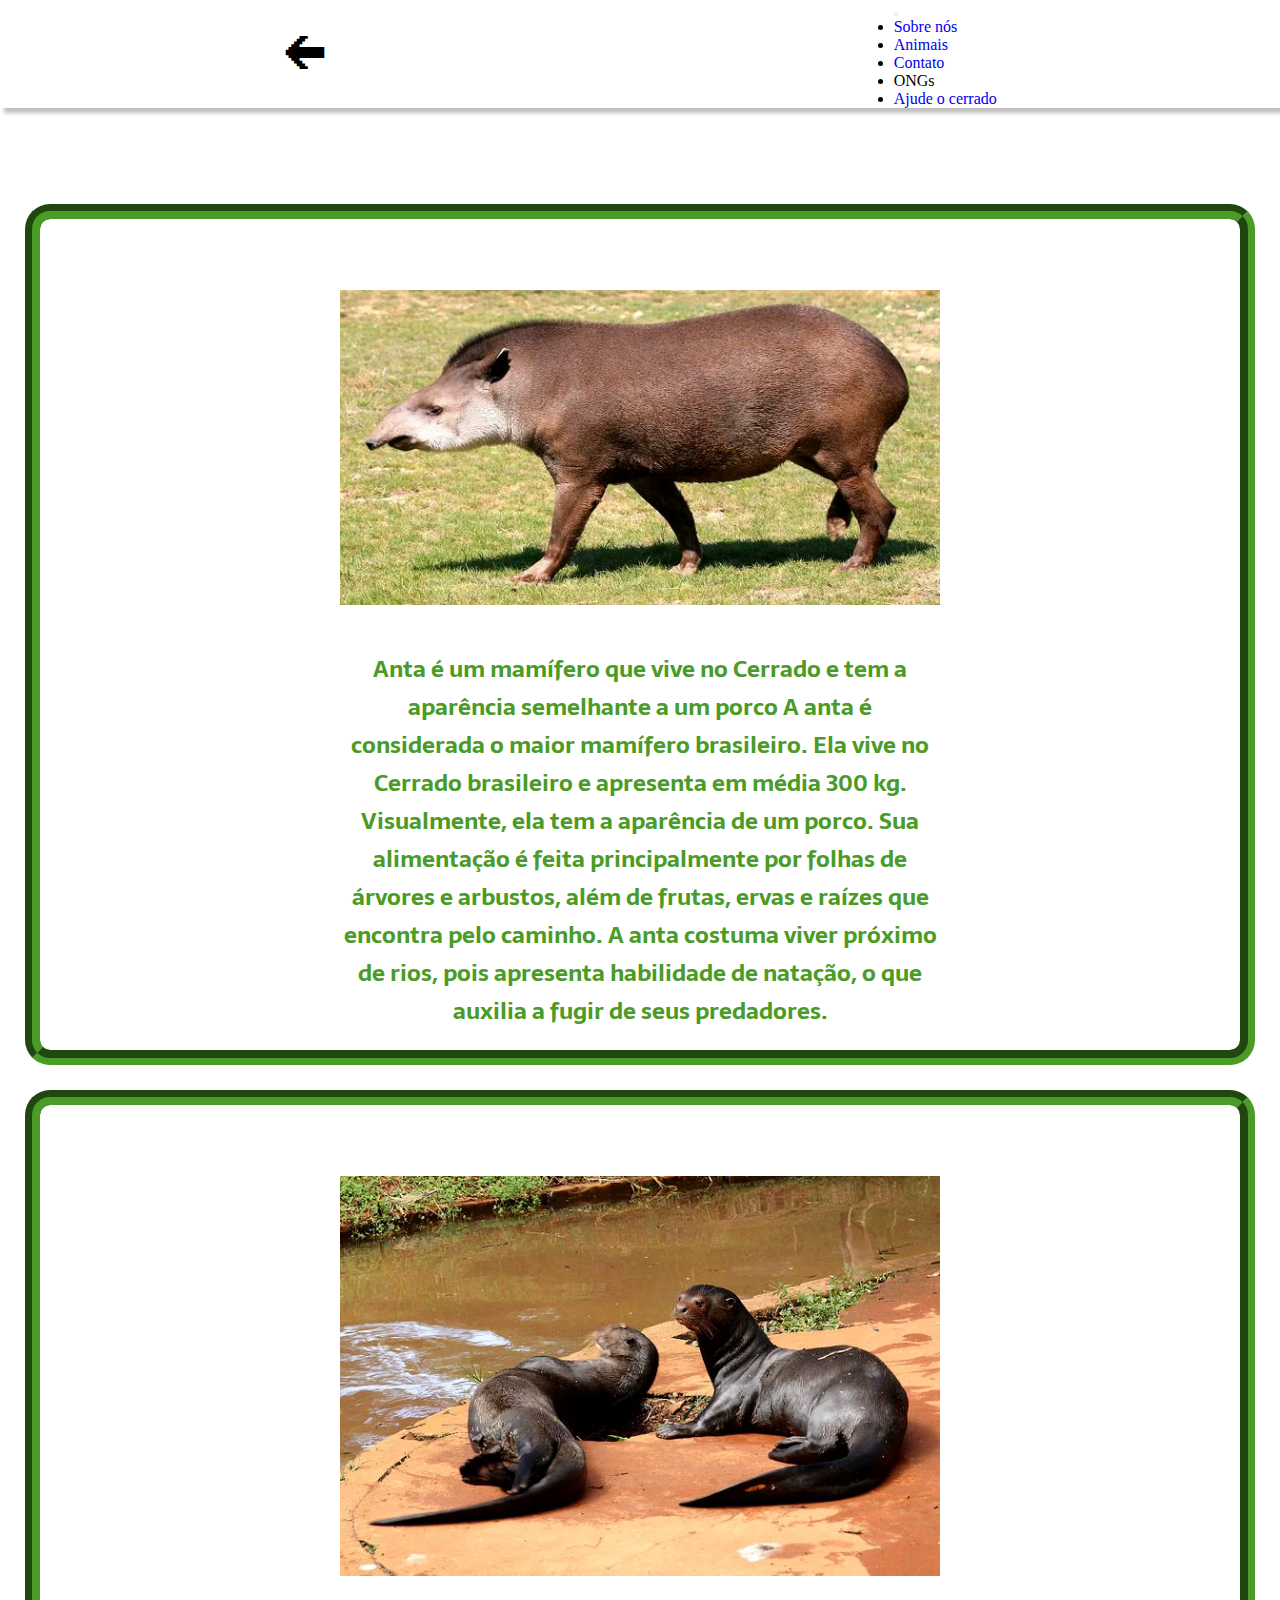
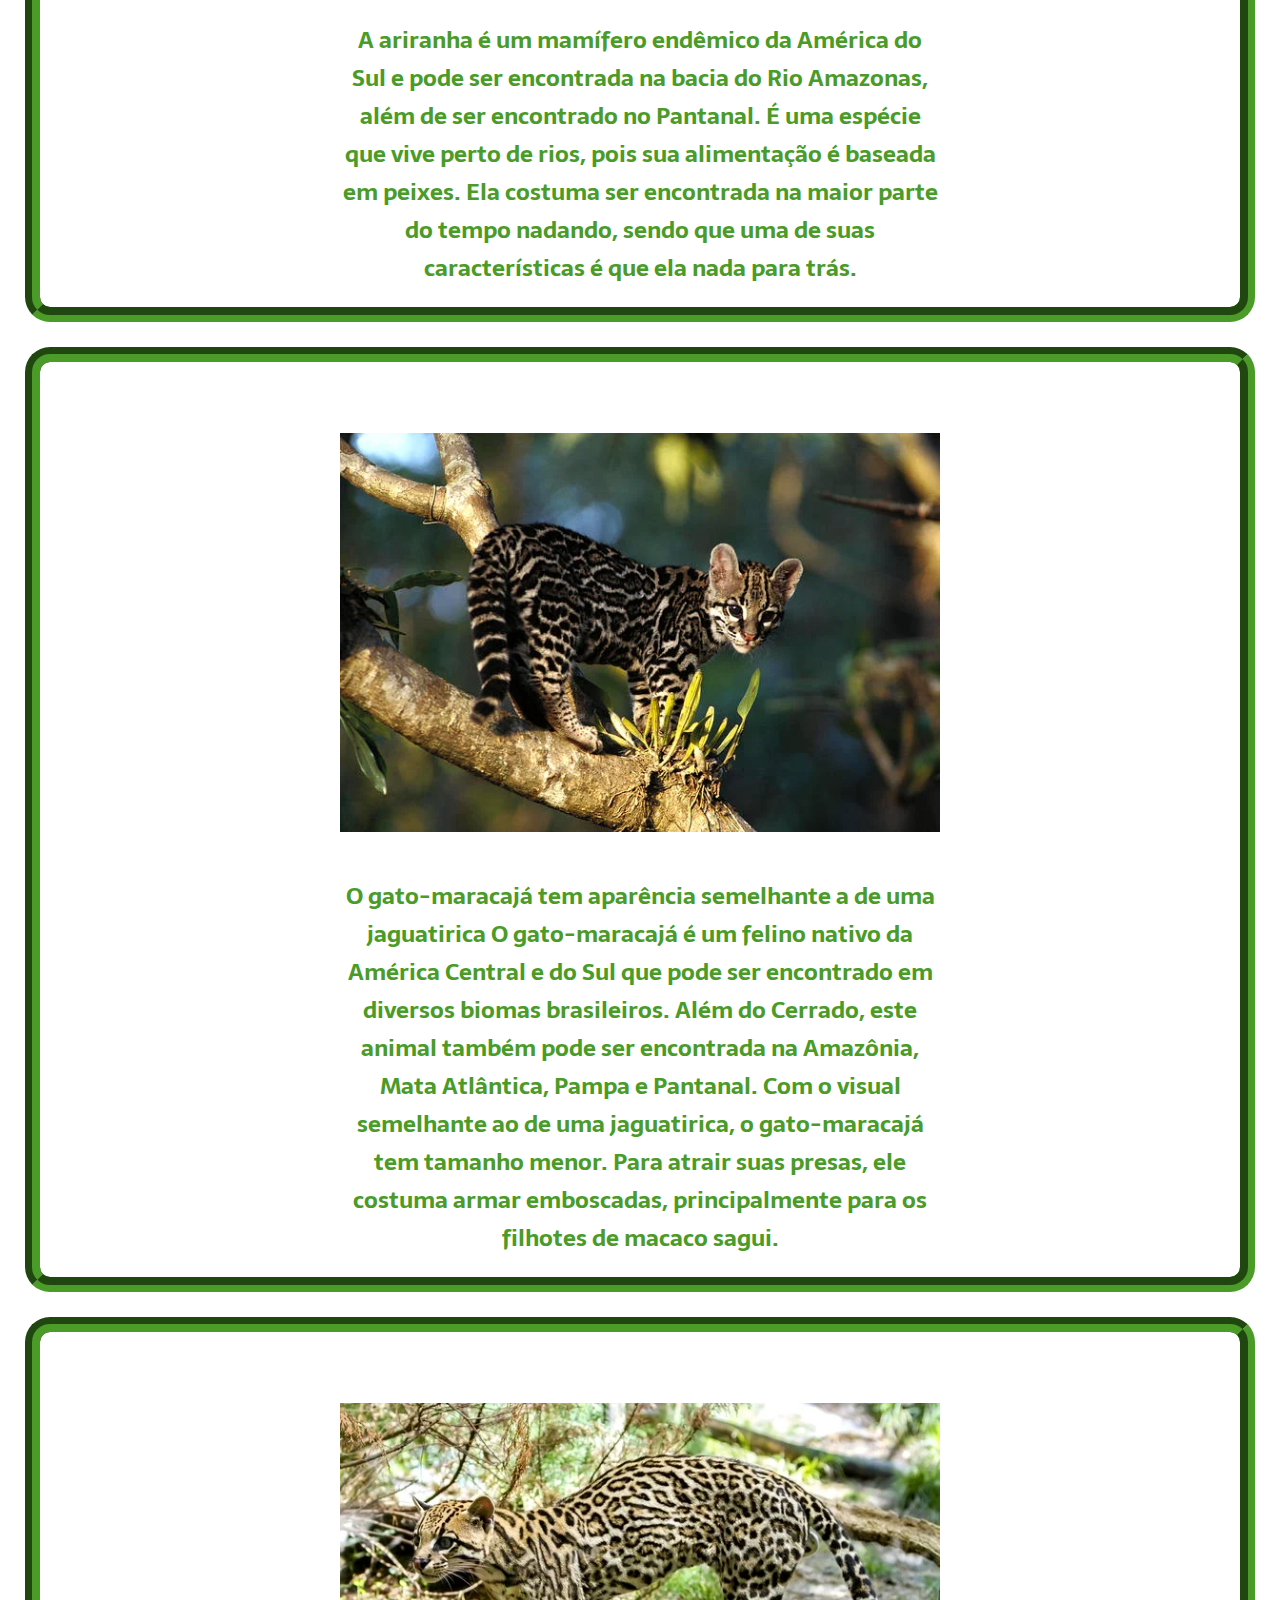
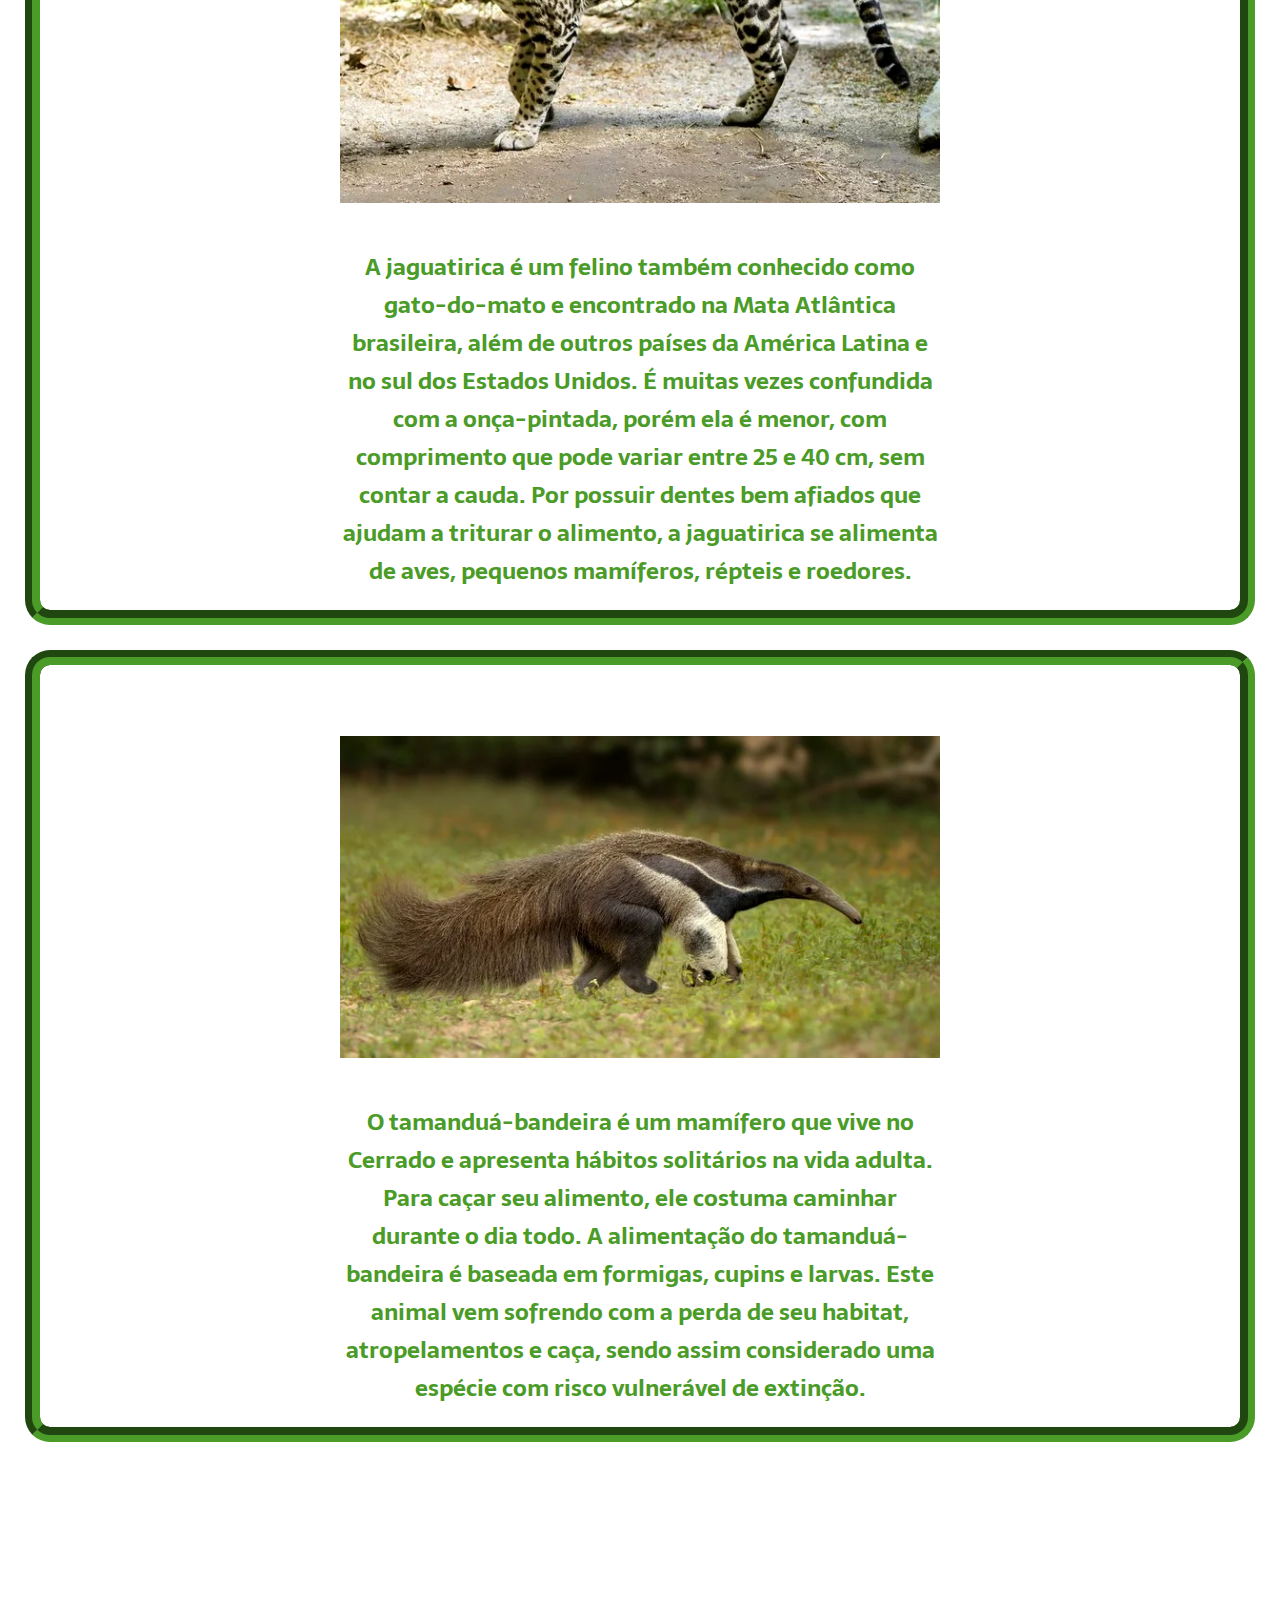
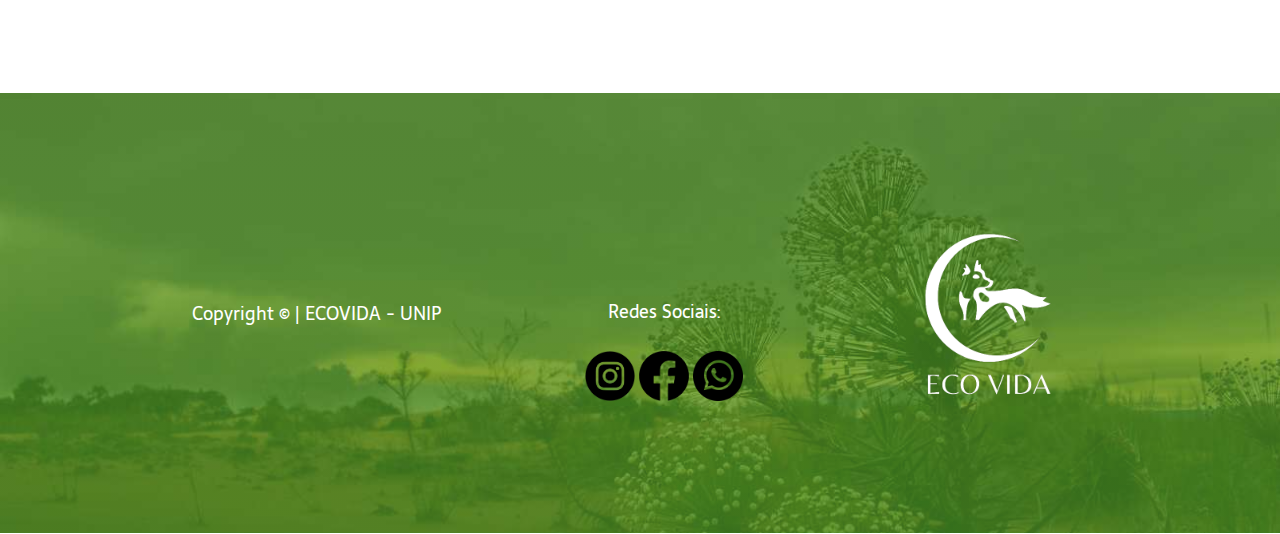
==== animais.html @ 4eb96afd "Commit EcoVida" ====
<!DOCTYPE html>
<html lang="pt-br">

<head>
    <link rel="stylesheet" type="text/css" href="animais.css">
    <link rel="shortcut icon" href="Imagens/Logos/short.png">
    <meta charset="UTF-8">
    <meta name="viewport" content="width=device-width, initial-scale=1.0">
    <meta name="description" content="São mais de. 30 anos de trabalho com projetos, centro ambiental e viveiro de mudas. Somos uma ONG que luta pela defesa, preservação e recuperação do cerrado.">
    <link href="https://cdn.jsdelivr.net/npm/bootstrap@5.1.3/dist/css/bootstrap.min.css" rel="stylesheet" integrity="sha384-1BmE4kWBq78iYhFldvKuhfTAU6auU8tT94WrHftjDbrCEXSU1oBoqyl2QvZ6jIW3" crossorigin="anonymous">
    <title>ECO VIDA: Salvando o cerrado.</title>
</head>

<body>
    <header class="cabeca">
        <a class="setinha" href="index.html">🡰</a> 
        <nav class="navbar navbar-expand-lg navbar-light bg-light">
            <div class="container-fluid">
              
              <button class="navbar-toggler" type="button" data-bs-toggle="collapse" data-bs-target="#navbarNav" aria-controls="navbarNav" aria-expanded="false" aria-label="Toggle navigation">
                <span class="navbar-toggler-icon"></span>
              </button>
              <div class="collapse navbar-collapse" id="navbarNav">
                <ul class="navbar-nav">
                    <li class="nav-item">
                        <a class="nav-link" href="index.html#about_us">Sobre nós</a>
                  </li>
                  <li class="nav-item">
                    <a class="nav-link" href="animais.html">Animais</a>
                  </li>
                  <li class="nav-item">
                    <a class="nav-link" href="contato.html">Contato</a>
                  </li>
                  <li class="nav-item">
                    <a class="nav-link">ONGs</a>
                  </li>
                  <li class="nav-item">
                    <a class="nav-link" href="aplicativo.html">Ajude o cerrado</a>
                  </li>
                </ul>
              </div>
            </div>
          </nav>
           <!--Teste
            <img class="cabeca-logo" src="Imagens/Logos/LogoHeader.png"> 
            <nav class="cabeca-menu">
                <a class="cabeca-menu-index" href="index.html#about_us">Sobre nós</a>
                <a class="cabeca-menu-index" href="animais.html">Animais</a>
                <a class="cabeca-menu-index" href="contato.html">Contato</a>
                <a class="cabeca-menu-index" href="">ONGs</a>
                <a class="cabeca-menu-index" href="aplicativo.html">Ajude o cerrado</a>
            </nav>
        -->
    </header>

    <main class="corpo">
    <h1>Animais em risco de extinção</h1>
        <div class="animal">
            <h1>1. Anta (Tapirus terrestris)</h1>
            <img src="Imagens/Animais/anta.png">
            <h3>Anta é um mamífero que vive no Cerrado e tem a aparência semelhante a um porco A anta é considerada o maior mamífero 
            brasileiro. Ela vive no Cerrado brasileiro e apresenta em média 300 kg. Visualmente, ela tem a aparência de um porco. 
            Sua alimentação é feita principalmente por folhas de árvores e arbustos, além de frutas, ervas e raízes que encontra 
            pelo caminho. A anta costuma viver próximo de rios, pois apresenta habilidade de natação, o que auxilia a fugir de 
            seus predadores.</h3>
        </div>

        <div class="animal">
            <h1>2. Ariranha (Pteronura brasiliensis)</h1>
            <img src="Imagens/Animais/ariranha.png">
            <h3>A ariranha é um mamífero endêmico da América do Sul e pode ser encontrada na bacia do Rio Amazonas, além de ser encontrado 
            no Pantanal. É uma espécie que vive perto de rios, pois sua alimentação é baseada em peixes. Ela costuma ser encontrada na 
            maior parte do tempo nadando, sendo que uma de suas características é que ela nada para trás.</h3>
        </div>

        <div class="animal">
            <h1>3. Gato-maracajá (Leopardus wiedii)</h1>
            <img src="Imagens/Animais/gato.png">
            <h3>O gato-maracajá tem aparência semelhante a de uma jaguatirica O gato-maracajá é um felino nativo da América Central e 
            do Sul que pode ser encontrado em diversos biomas brasileiros. Além do Cerrado, este animal também pode ser encontrada na Amazônia, Mata Atlântica, 
            Pampa e Pantanal. Com o visual semelhante ao de uma jaguatirica, o gato-maracajá tem tamanho menor. Para atrair suas presas, ele costuma armar 
            emboscadas, principalmente para os filhotes de macaco sagui.</h3>
        </div>

        <div class="animal">
            <h1>4. Jaguatirica (Leopardus pardalis)</h1>
            <img src="Imagens/Animais/jaguatirica.png">
            <h3>A jaguatirica é um felino também conhecido como gato-do-mato e encontrado na Mata Atlântica brasileira, além de outros países da América Latina 
            e no sul dos Estados Unidos. É muitas vezes confundida com a onça-pintada, porém ela é menor, com comprimento que pode variar entre 25 e 40 cm, 
            sem contar a cauda. Por possuir dentes bem afiados que ajudam a triturar o alimento, a jaguatirica se alimenta de aves, pequenos mamíferos, 
            répteis e roedores.</h3>
        </div>

        <div class="animal">
            <h1>5. Tamanduá bandeira (Myrmecophaga tridactyla)</h1>
            <img src="Imagens/Animais/tamandua.png">
            <h3>O tamanduá-bandeira é um mamífero que vive no Cerrado e apresenta hábitos solitários na vida adulta. Para caçar seu alimento, ele costuma caminhar 
            durante o dia todo. A alimentação do tamanduá-bandeira é baseada em formigas, cupins e larvas. Este animal vem sofrendo com a perda de seu habitat, 
            atropelamentos e caça, sendo assim considerado uma espécie com risco vulnerável de extinção.</h3>
    </main>

    <footer class="rodape">
        <h5 class="rodape-texto"> Copyright © | ECOVIDA - UNIP </h5>
        <div class="rodape-sociais">
            <h5 class="rodape-texto"> Redes Sociais:</h5>
            <a target="_blank" href="https://www.instagram.com/_teixeiraaf/"><img src="Imagens/Logos/LogoInstagram.png"></a>
            <a target="_blank" href="https://www.facebook.com/rodney.roquesilvafranca/"><img src="Imagens/Logos/LogoFacebook.png"></a>
            <a target="_blank" href="https://api.whatsapp.com/send?phone=556281223649&text=Olá%20quero%20ajudar%20o%20Cerrado!"><img src="Imagens/Logos/LogoWhatsapp.png"></a>
        </div>
        <img src="Imagens/Logos/LogoFooter.png">
    </footer>
    <script src="https://cdn.jsdelivr.net/npm/bootstrap@5.1.3/dist/js/bootstrap.bundle.min.js" integrity="sha384-ka7Sk0Gln4gmtz2MlQnikT1wXgYsOg+OMhuP+IlRH9sENBO0LRn5q+8nbTov4+1p" crossorigin="anonymous"></script>
</body>
</html>
---- animais.css ----
@import url('https://fonts.googleapis.com/css2?family=Comfortaa:wght@400;700&family=Righteous&family=Sarala&display=swap');

* {
    margin: 0;
    padding: 0;
    box-sizing: border-box;
    text-decoration: none;
}

body {
    font-size: 100%;
    background-size: cover;
    background-image: url(Imagens/Backgroundarara.jpg);
    background-attachment: fixed;
}


/*CABEÇA DO SITE*/
.cabeca {
    display: flex;
    flex-direction: row;
    align-items: center;
    justify-content: space-around;
    box-shadow: 4px 5px 4px rgba(0, 0, 0, 0.25);
    background-color: white;
}

.setinha{
    color: black;
    font-size: 44px;
    transition: 0.5s;
    text-decoration: none;
}

.setinha:hover{
    color: #4a9b27;
}

.cabeca-logo {
    height: 150px;
}

.cabeca-menu {
    display: flex;
    gap: 32px;
    padding: 25px;
}

.cabeca-menu-index {
    font-family: 'Sarala', sans-serif;
    color: white;
    font-weight: 400;
    font-size: 20px;
}

.cabeca-menu a{
    transition: 0.5s;
}

.cabeca-menu a:hover {
    color: #4a9b27;
    font-size: 22px;
}
/*************CABEÇA DO SITE*****************/

/*CORPO DO SITE*/
.corpo{
    text-align: center;
    color: #4a9b27;
    margin-top: 20px;
    font-size: 20px;
}

.corpo h1{
    color: white;
    font-family: 'Righteous';
}

.animal{
    border: 15px solid #4a9b27;
    border-radius: 25px;
    border-style: groove;
    background-color: white;
    margin: 25px;
}

.corpo h3{
    width: 50%;
    margin: 20px auto;
    font-family: 'Sarala', sans-serif;
}

.corpo img{
    margin-bottom: 20px;
    margin-top: 20px;
    width: 50%;
}
/***********CORPO DO SITE************/

/*RODAPÉ*/
.rodape {
    display: flex;
    flex-direction: row;
    align-items: center;
    justify-content: space-around;
    background-color: #4a9b27;
    background: linear-gradient( rgba(74,155,39,0.6348914565826331), rgba(74,155,39,0.7133228291316527)),url(Imagens/Rodapéfavela.jpg);
    background-size: cover;
    background-repeat: no-repeat;
    padding: 120px;
    background-position: center;
    margin-top: 250px;
    border-top: 0.4px solid white;
    border-bottom: 0.4px solid white;
}

.rodape-texto {
    font-family: 'Sarala', sans-serif;
    font-weight: 300;
    font-size: 18px;
    color: white;
    align-items: center;
}

.rodape img{
    width: 200px;
}

.rodape-sociais{
    display: block;
    margin-top: 75px;
    text-align: center;
}

.rodape-sociais img{
    margin-top: 25px;
    width: 50px;
    transition: 0.5s;
}

.rodape-sociais img:hover{
    background-color: white;
    border-radius: 50px;
}
/*************RODAPÉ****************/

@media screen and (max-width:1015px){
    .rodape{
        display: flex;
        flex-direction: column;
    }

    .rodape img{
        margin-top: 90px;
    }

    .rodape h5{
        text-align: center;
    }

    .corpo h3{
        width: 100%;
    }

    .corpo img{
        width: 100%;
    }
}
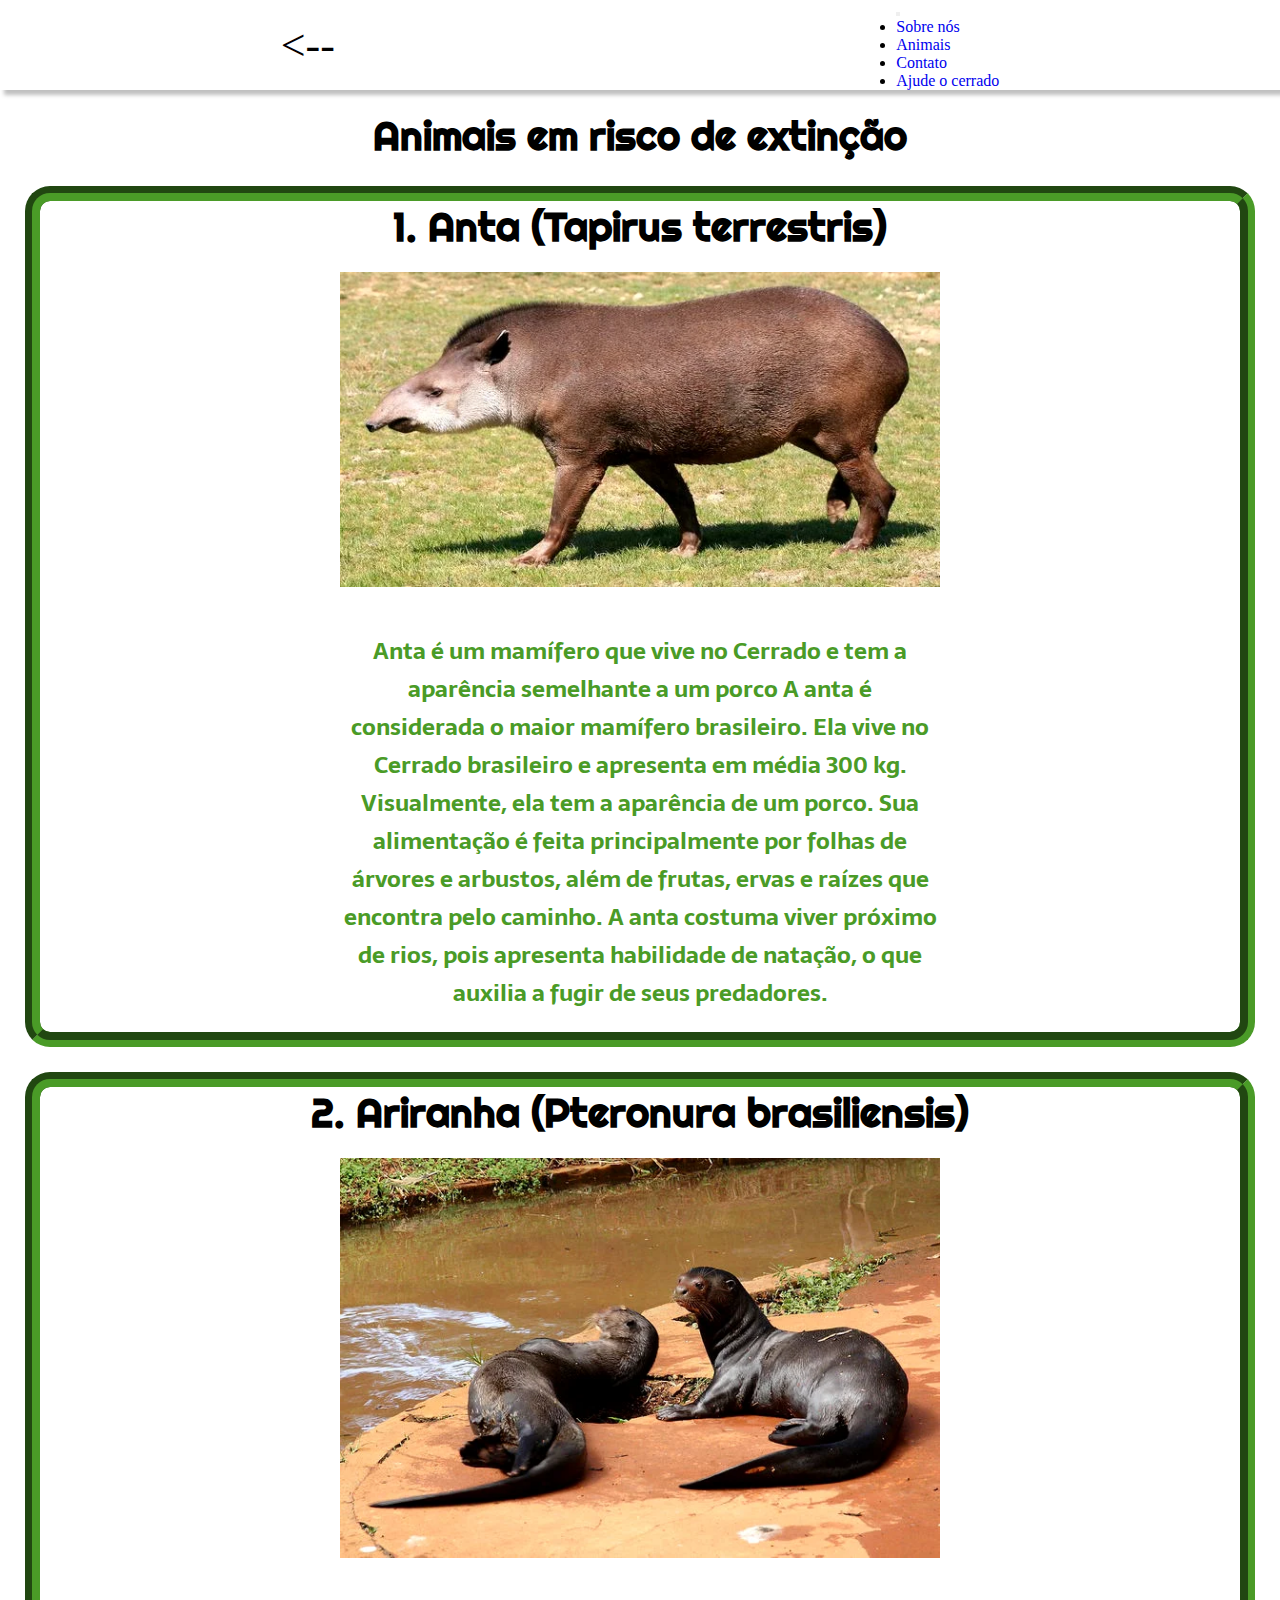
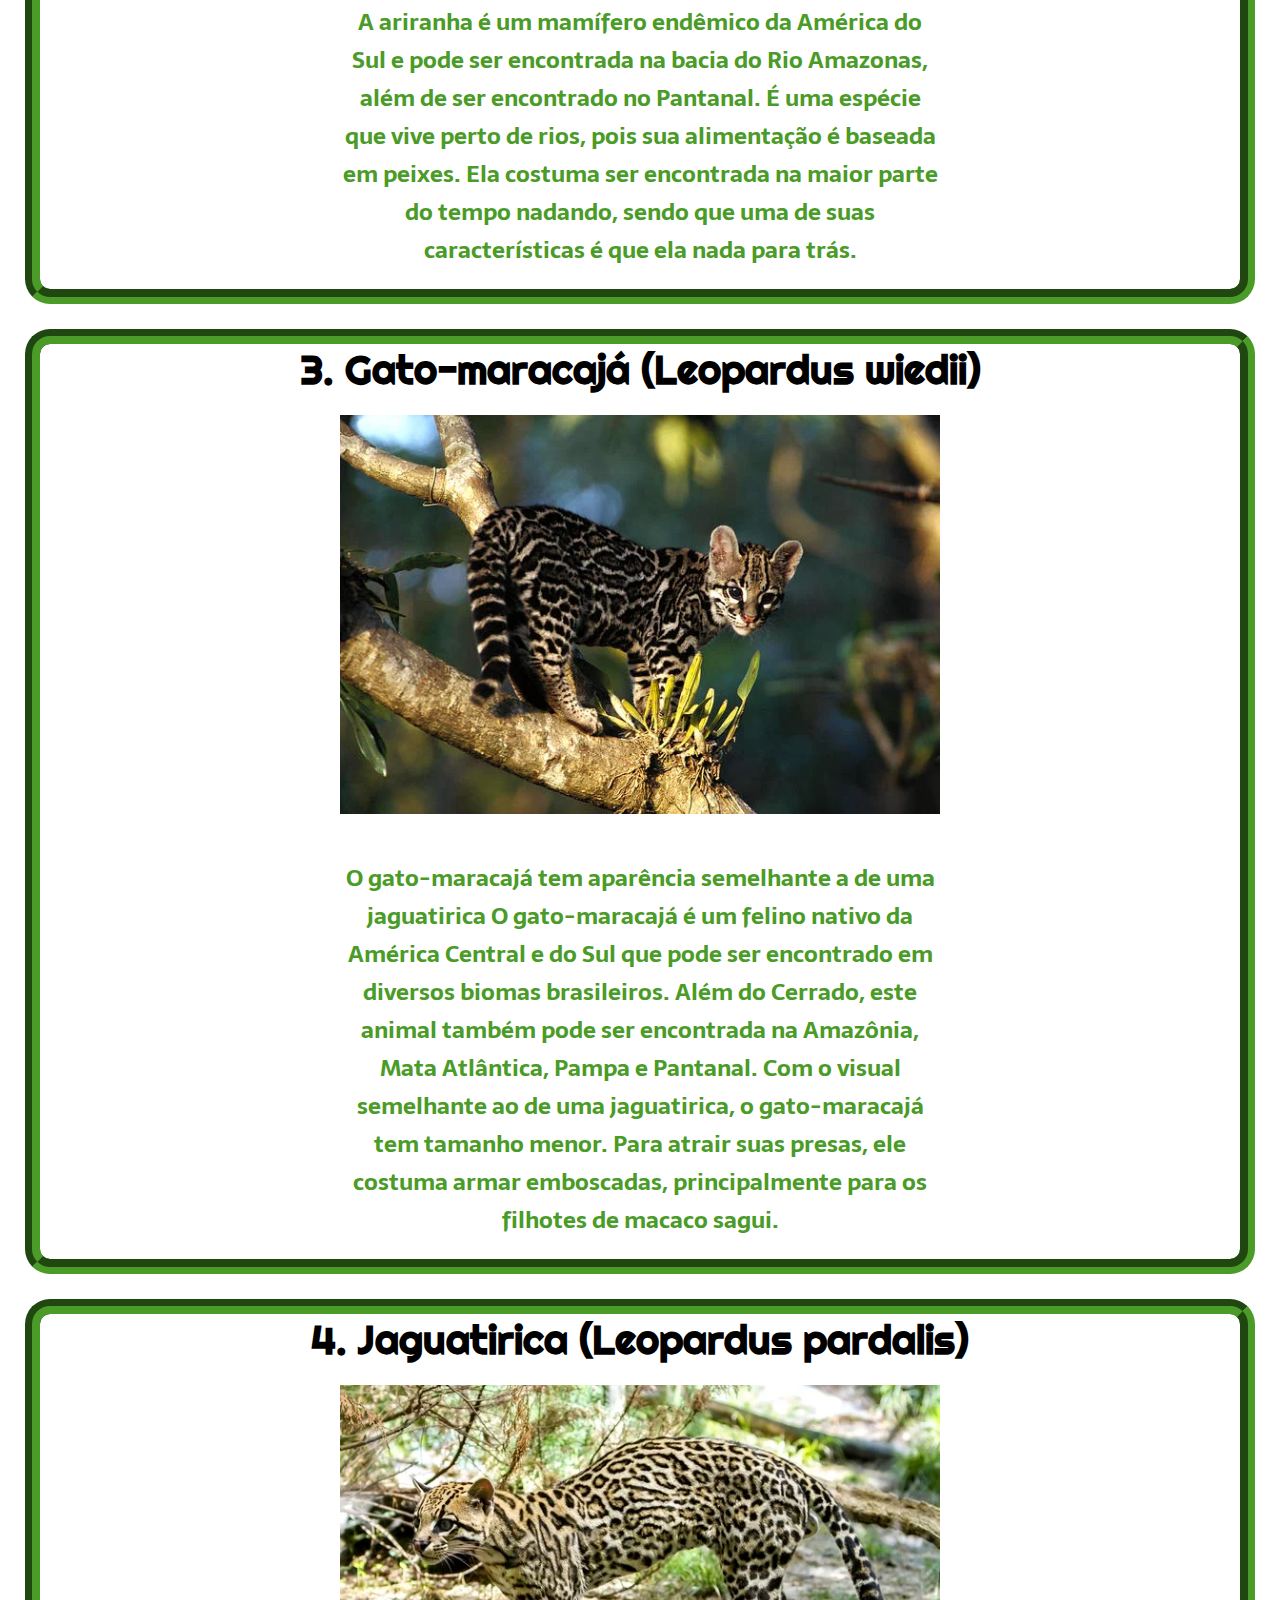
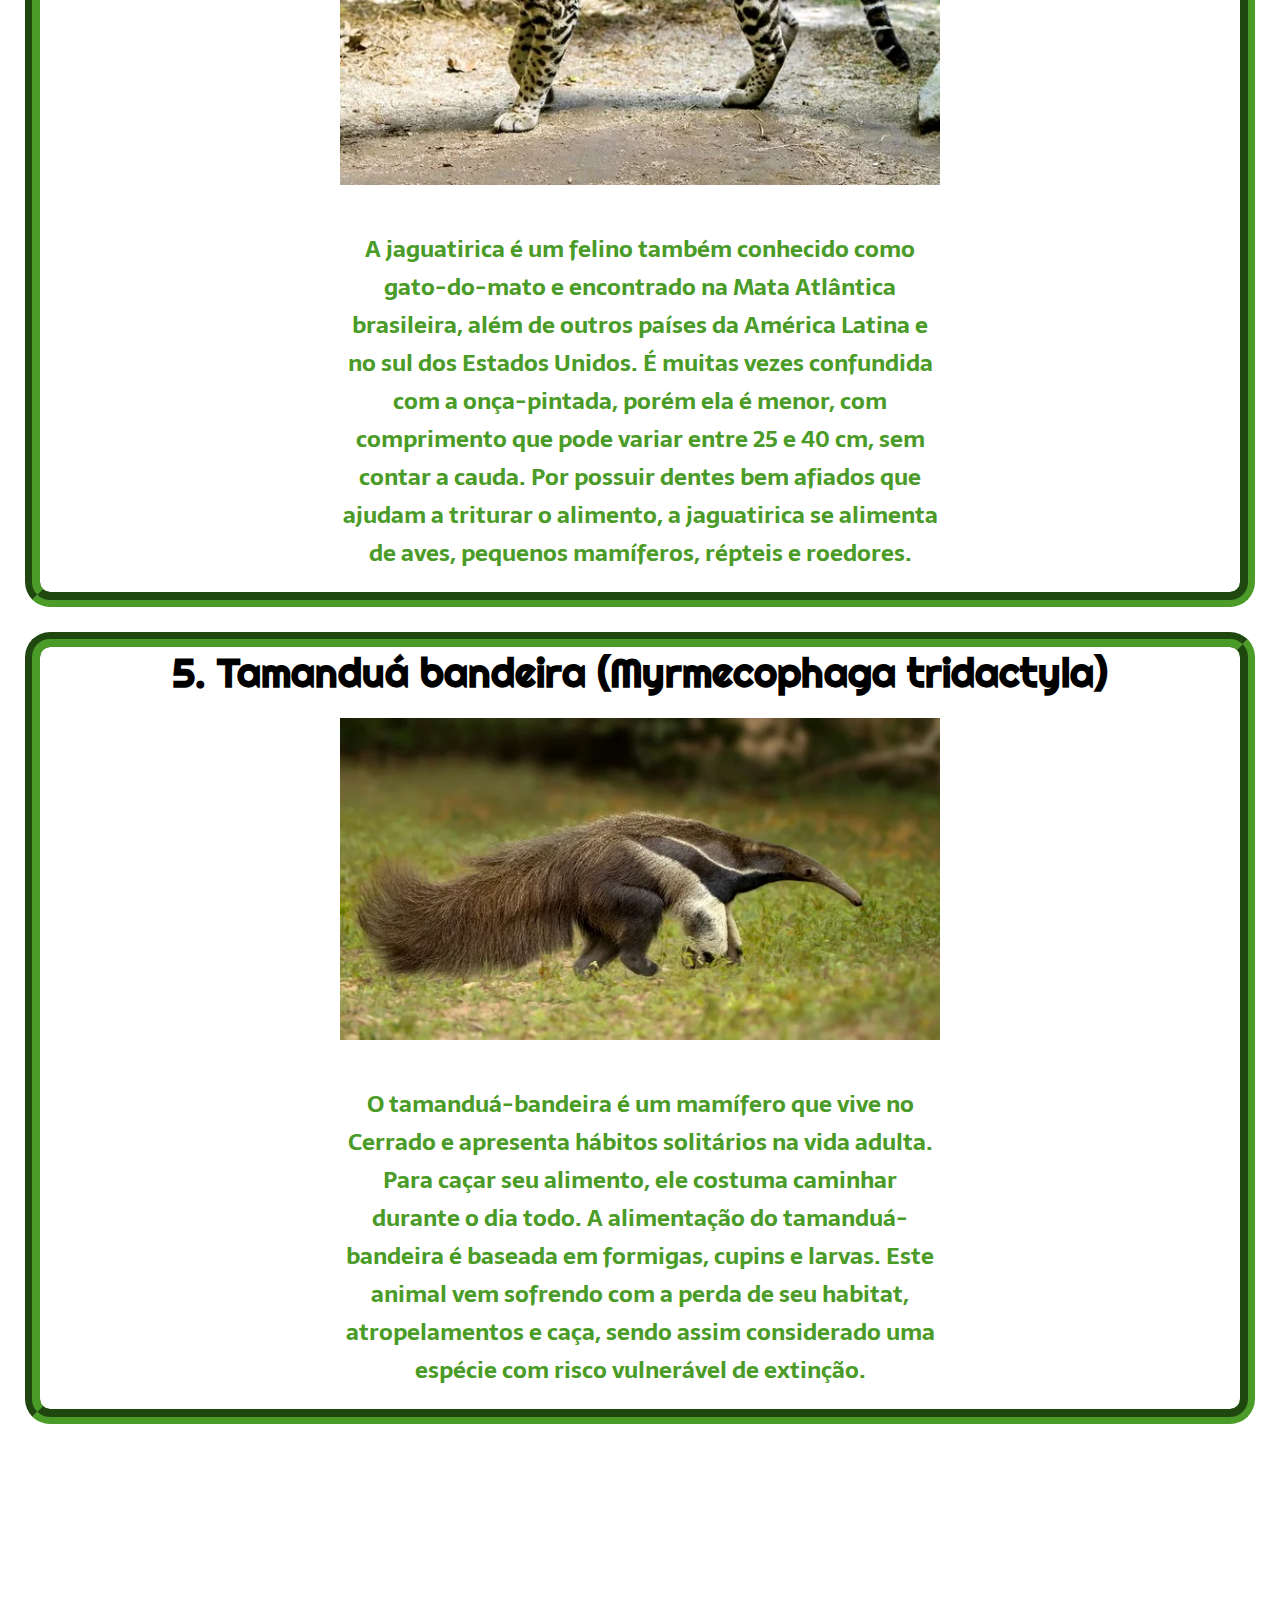
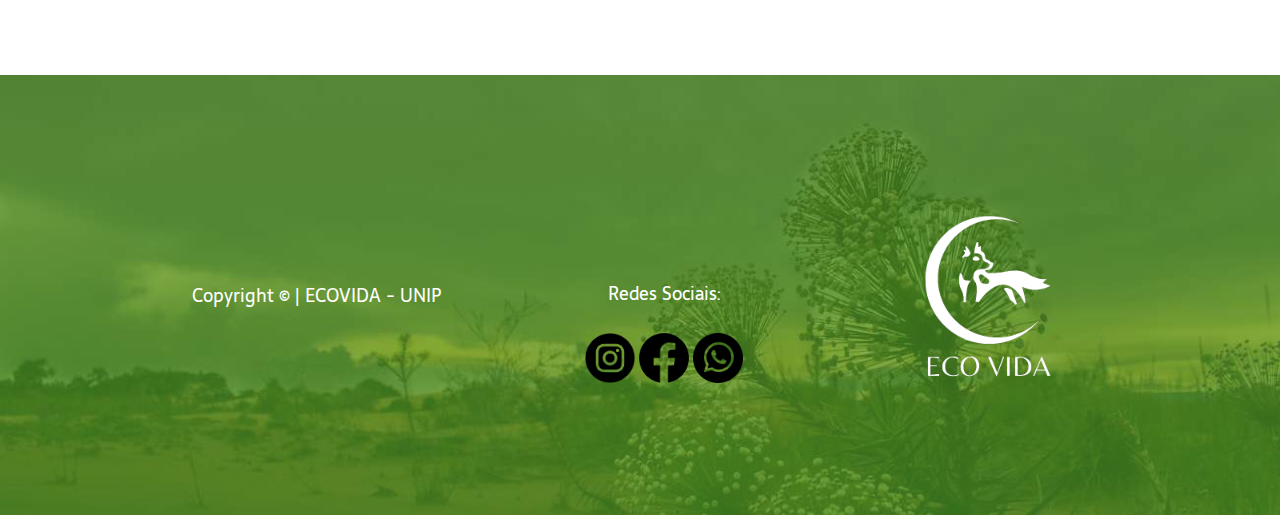
==== commit 9da7d44a: "EcoVida Commit" ====
--- a/animais.html
+++ b/animais.html
@@ -13,7 +13,7 @@
 
 <body>
     <header class="cabeca">
-        <a class="setinha" href="index.html">🡰</a> 
+        <a class="setinha" href="index.html"><--</a> 
         <nav class="navbar navbar-expand-lg navbar-light bg-light">
             <div class="container-fluid">
               
@@ -30,9 +30,6 @@
                   </li>
                   <li class="nav-item">
                     <a class="nav-link" href="contato.html">Contato</a>
-                  </li>
-                  <li class="nav-item">
-                    <a class="nav-link">ONGs</a>
                   </li>
                   <li class="nav-item">
                     <a class="nav-link" href="aplicativo.html">Ajude o cerrado</a>
--- a/animais.css
+++ b/animais.css
@@ -1,6 +1,6 @@
 @import url('https://fonts.googleapis.com/css2?family=Comfortaa:wght@400;700&family=Righteous&family=Sarala&display=swap');
 
-* {
+*{
     margin: 0;
     padding: 0;
     box-sizing: border-box;
@@ -57,10 +57,6 @@
     transition: 0.5s;
 }
 
-.cabeca-menu a:hover {
-    color: #4a9b27;
-    font-size: 22px;
-}
 /*************CABEÇA DO SITE*****************/
 
 /*CORPO DO SITE*/
@@ -72,7 +68,7 @@
 }
 
 .corpo h1{
-    color: white;
+    color: black;
     font-family: 'Righteous';
 }
 
